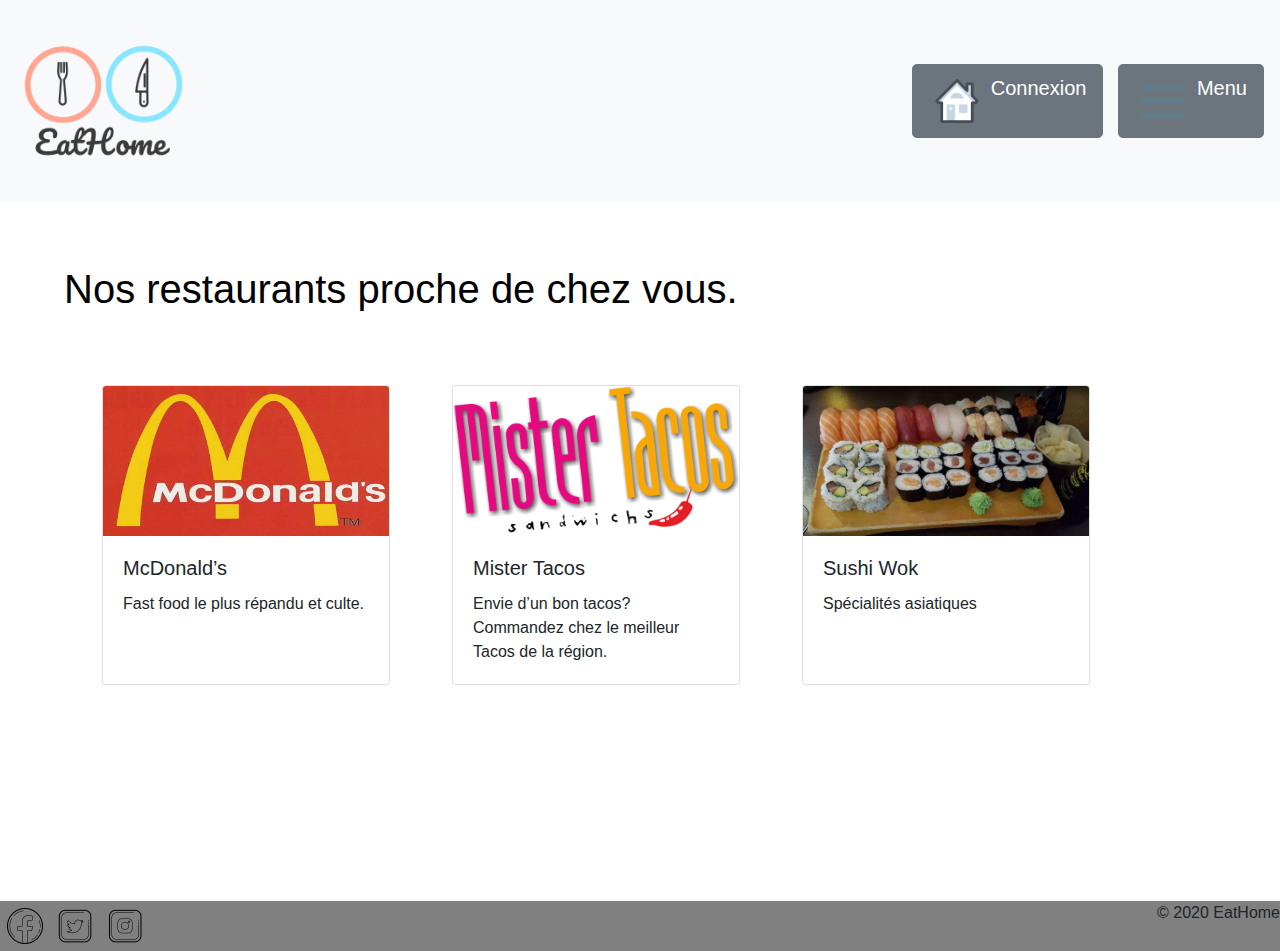
==== Bootstrap/resto.html @ 076e21ea "Ajout Bootstrap" ====
<!DOCTYPE html>
    <head>
        <title>TP Responsive</title>
        <link rel="stylesheet" href="responsive.css">
        <link rel="stylesheet" href="https://stackpath.bootstrapcdn.com/bootstrap/4.4.1/css/bootstrap.min.css" integrity="sha384-Vkoo8x4CGsO3+Hhxv8T/Q5PaXtkKtu6ug5TOeNV6gBiFeWPGFN9MuhOf23Q9Ifjh" crossorigin="anonymous">
        <meta charset="utf-8">
    </head> 
<body>

    <nav class="navbar navbar-light bg-light">
        <a class="navbar-brand" href="#">
          <img src="img/logo.png" width="175" height="175" class="d-inline-block align-top" alt="">
        </a>

        <ul class="nav justify-content-end">
            <li class="nav-item boutton">
                <button type="button" class="btn btn-secondary btn-lg"><img src="img/accueil.png" width="56" height="56" class="d-inline-block align-top" alt=""> Connexion</button>
            </li>
            <li class="nav-item boutton">
                <button type="button" class="btn btn-secondary btn-lg"><img src="img/menu.png" width="56" height="56" class="d-inline-block align-top" alt=""> Menu</button>
            </li>
          </ul>
      </nav>

      <div class="background-resto">

        <h1 class="title">Nos restaurants proche de chez vous.</h1>

        <ul class="d-flex">

            <li class="carte"><div class="card" style="width: 18rem;">
                    <img src="img/macdo.jpg" class="card-img-top" width="150" height="150" alt="macdo">
                    <div class="card-body">
                    <h5 class="card-title">McDonald’s</h5>
                    <p class="card-text">
                        Fast food le plus répandu et culte.</p>
                    </div>
                </div>
            </li> 

            <li class="carte"><div class="card" style="width: 18rem;">
                <img src="img/tacos.png" class="card-img-top" width="150" height="150" alt="tacos">
                <div class="card-body">
                <h5 class="card-title">Mister Tacos</h5>
                <p class="card-text">Envie d’un bon tacos? Commandez chez le meilleur Tacos de la région.</p>
                </div>
                </div>
            </li> 

            <li class="carte"><div class="card" style="width: 18rem;">
                <img src="img/sushi.jpg" class="card-img-top" width="150" height="150" alt="sushi" >
                <div class="card-body">
                <h5 class="card-title">Sushi Wok</h5>
                <p class="card-text">Spécialités asiatiques</p>
                </div>
                </div>
            </li> 

        </ul>

      </div>

      <footer>
        <div class="listSocial">

            <ul class="list-group list-group-horizontal flex">
                <li class="social"><img src="img/face.png" width="50" height="50"></li>
                <li class="social"><img src="img/twitter.png" width="50" height="50"></li>
                <li class="social"><img src="img/insta.png" width="50" height="50"></li>
            </ul>

            <p>© 2020 EatHome</p>


        </div>
      </footer>

</body>
</html>
---- Bootstrap/responsive.css ----
.background{
    height: 500px;
    background: url(img/fond.jpg) round;
}

.background-resto{
    height: 700px;
}

.title{
    padding: 5%;
    color: #000000;
}

.adress{
    padding-left: 8%;
}

.boutton{
    margin-left: 15px;
}

.social{
    display: block;
}

.listSocial{
    display: flex;
}

.flex{
    flex: 1;
}

footer{
    background-color: gray;
}

.carte{
    display: grid;
    padding-left: 5%;
}
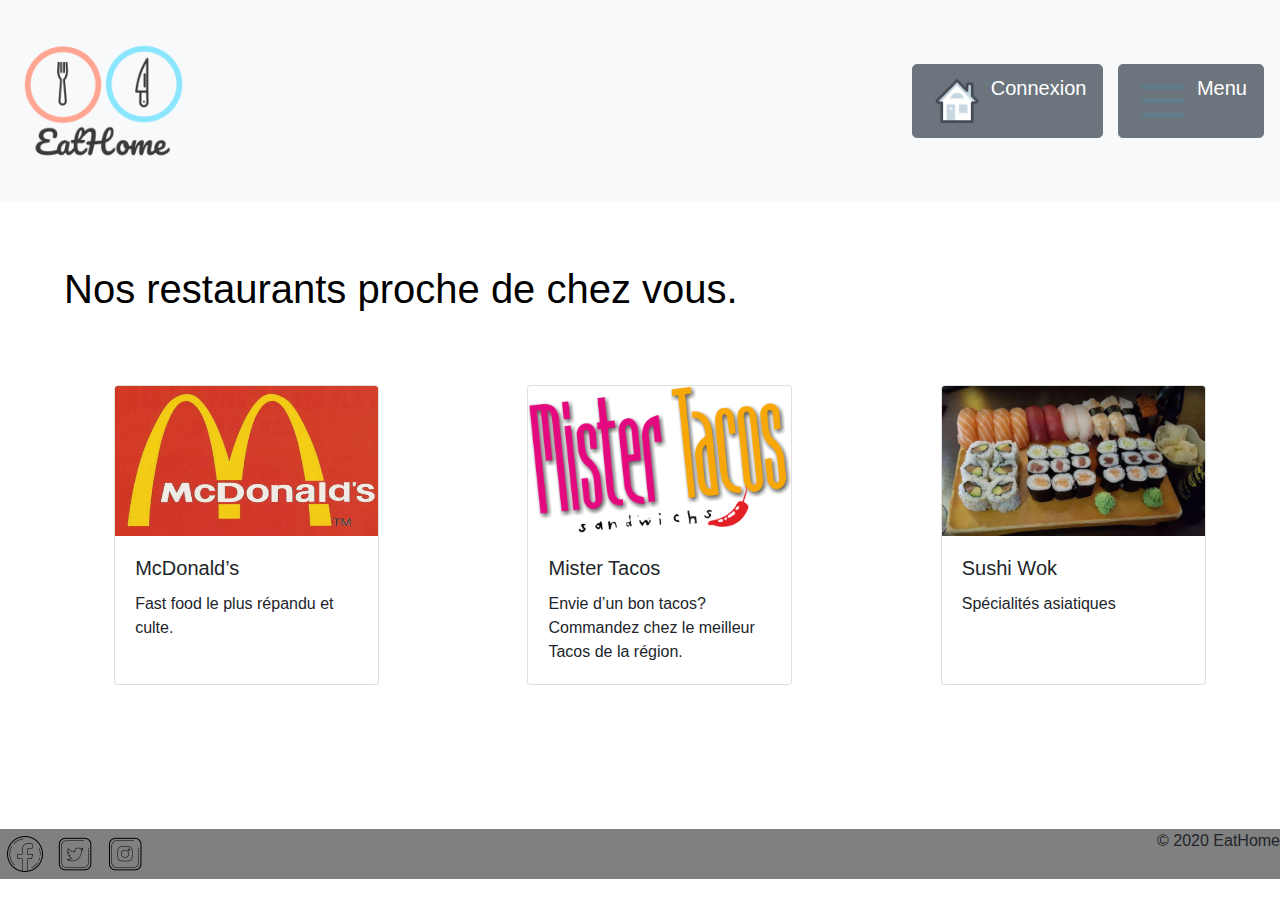
==== commit afb17467: "Responsive" ====
--- a/Bootstrap/resto.html
+++ b/Bootstrap/resto.html
@@ -28,7 +28,7 @@
 
         <ul class="d-flex">
 
-            <li class="carte"><div class="card" style="width: 18rem;">
+            <li class="carte"><div class="card" style="max-width: 265px;;">
                     <img src="img/macdo.jpg" class="card-img-top" width="150" height="150" alt="macdo">
                     <div class="card-body">
                     <h5 class="card-title">McDonald’s</h5>
@@ -38,16 +38,16 @@
                 </div>
             </li> 
 
-            <li class="carte"><div class="card" style="width: 18rem;">
+            <li class="carte"><div class="card" style="max-width: 265px;;">
                 <img src="img/tacos.png" class="card-img-top" width="150" height="150" alt="tacos">
                 <div class="card-body">
                 <h5 class="card-title">Mister Tacos</h5>
-                <p class="card-text">Envie d’un bon tacos? Commandez chez le meilleur Tacos de la région.</p>
+                <p class="card-text">Envie d’un bon tacos? </br>Commandez chez le meilleur Tacos de la région.</p>
                 </div>
                 </div>
             </li> 
 
-            <li class="carte"><div class="card" style="width: 18rem;">
+            <li class="carte"><div class="card" style="max-width: 265px;;">
                 <img src="img/sushi.jpg" class="card-img-top" width="150" height="150" alt="sushi" >
                 <div class="card-body">
                 <h5 class="card-title">Sushi Wok</h5>
@@ -64,9 +64,26 @@
         <div class="listSocial">
 
             <ul class="list-group list-group-horizontal flex">
-                <li class="social"><img src="img/face.png" width="50" height="50"></li>
-                <li class="social"><img src="img/twitter.png" width="50" height="50"></li>
-                <li class="social"><img src="img/insta.png" width="50" height="50"></li>
+                
+                <li class="social"></li>    
+                <a href="">
+                    <img src="img/face.png" width="50" height="50">
+                </a>                  
+                </li>
+
+                
+                <li class="social">
+                <a href="">    
+                    <img src="img/twitter.png" width="50" height="50">
+                </a>    
+                </li>
+                
+                <li class="social">
+                <a href="">
+                    <img src="img/insta.png" width="50" height="50">
+                </a>    
+                </li>
+
             </ul>
 
             <p>© 2020 EatHome</p>
--- a/Bootstrap/responsive.css
+++ b/Bootstrap/responsive.css
@@ -4,7 +4,7 @@
 }
 
 .background-resto{
-    height: 700px;
+    padding-bottom: 10%;
 }
 
 .title{
@@ -38,5 +38,21 @@
 
 .carte{
     display: grid;
-    padding-left: 5%;
-}+    margin: auto;
+    height: 300px;
+}
+
+
+@media screen and (max-width: 850px)
+
+{
+
+    .d-flex{
+        display: flex !important;
+        flex-direction: column;
+    }
+
+    .carte{
+        margin-bottom: 10%;
+    }
+}
